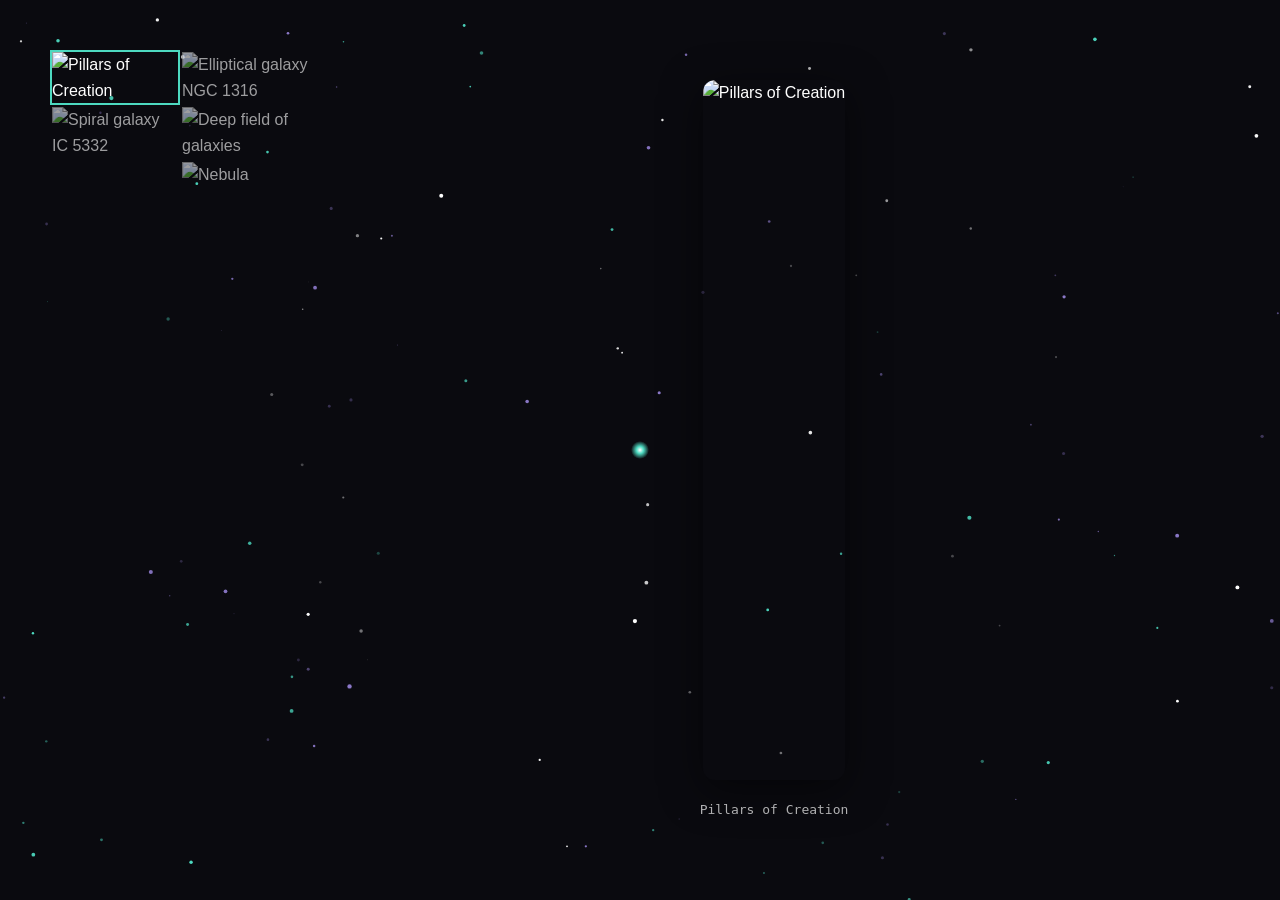
==== album.html @ 60c49507 "fix #3" ====
<!DOCTYPE html>
<html lang="en">
<head>
<meta charset="UTF-8">
<meta name="viewport" content="width=device-width, initial-scale=1.0, viewport-fit=cover">
<title>SPACED: Album</title>
<link rel="stylesheet" href="css/style.css">
<link rel="icon" href="assets/logo.png">
</head>
<body class="album-page-body">
<canvas id="starfield"></canvas>
<canvas id="comet-cursor"></canvas>

  <div class="album-page-panel">
    <div class="album-modal-list" id="album-modal-list"></div>
    <div class="album-modal-viewer">
      <img id="album-modal-image" src="" alt="">
      <p id="album-modal-caption"></p>
    </div>
  </div>

  <script src="js/album.js"></script>
</body>
</html>
---- css/style.css ----
/* =========================================================================
   WESPACED.ORG — STYLESHEET
   -------------------------------------------------------------------------
   All colors, fonts and core spacing are defined once in :root below.
   Change a value there and it updates everywhere on the site.
========================================================================= */

:root{
  /* ---- SPACED palette ---- */
  --black:        #0A0A0F;
  --dark-purple:  #1A1535;
  --purple:       #6B4FA0;
  --teal:         #4DD9C0;
  --dark-teal:    #3A9E9B;
  --lavender:     #8B78C8;
  --white:        #FFFFFF;

  --card-bg: #100E1F;
  --card-border: rgba(139,120,200,0.25);
  --text-dim: rgba(255,255,255,0.68);
  --text-dimmer: rgba(255,255,255,0.45);

  --font-display: 'Space Grotesk', sans-serif;
  --font-body: 'Inter', sans-serif;
  --font-mono: 'JetBrains Mono', monospace;

  --sidebar-w: 240px;
  --sidebar-w-collapsed: 84px;

  --ease: cubic-bezier(.22,.68,.28,1);
}

*, *::before, *::after{ box-sizing: border-box; }
html{ scroll-behavior: smooth; }

@media (prefers-reduced-motion: reduce){
  html{ scroll-behavior: auto; }
  *, *::before, *::after{ animation-duration: 0.01ms !important; animation-iteration-count: 1 !important; transition-duration: 0.01ms !important; }
}

body{
  margin:0;
  background: var(--black);
  color: var(--white);
  font-family: var(--font-body);
  line-height: 1.6;
  overflow-x: hidden;
  cursor: none;
}
@media (hover: none), (pointer: coarse){
  body{ cursor: auto; }
}

img{ max-width:100%; display:block; }
a{ color: inherit; text-decoration: none; }
ul{ list-style: none; margin:0; padding:0; }
button{ font: inherit; background:none; border:none; color:inherit; cursor:pointer; }

::selection{ background: var(--teal); color: var(--black); }

/* =========================================================================
   PRELOADER
========================================================================= */
#preloader{
  position: fixed; inset:0; z-index: 9999;
  background: var(--black);
  display:flex; flex-direction:column; align-items:center; justify-content:center;
  gap: 24px;
  transition: opacity .7s var(--ease), visibility .7s var(--ease);
}
#preloader.hidden{ opacity:0; visibility:hidden; pointer-events:none; }

.loader-orbit{ position:relative; width:88px; height:88px; }
.loader-ring{
  position:absolute; inset:0; border-radius:50%;
  border: 3px solid transparent;
  border-top-color: var(--teal);
  border-right-color: var(--purple);
  animation: spin 1.1s linear infinite;
}
.loader-core{
  position:absolute; top:50%; left:50%; width:16px; height:16px; border-radius:50%;
  background: var(--teal); transform: translate(-50%,-50%);
  box-shadow: 0 0 20px 4px rgba(77,217,192,0.7);
  animation: pulse 1.6s ease-in-out infinite;
}
@keyframes spin{ to{ transform: rotate(360deg); } }
@keyframes pulse{ 0%,100%{ transform: translate(-50%,-50%) scale(1); } 50%{ transform: translate(-50%,-50%) scale(1.3); } }

.loader-text{
  font-family: var(--font-mono); font-size: 12px; letter-spacing: 3px;
  color: var(--text-dim); text-transform: uppercase;
}

/* =========================================================================
   AMBIENT BACKGROUNDS: starfield + comet cursor + fade overlay
========================================================================= */
#starfield{
  position: fixed; inset:0; z-index:0; pointer-events:none;
  width:100%; height:100%;
}
#comet-cursor{
  position: fixed; inset:0; z-index: 9998; pointer-events:none;
  width:100%; height:100%;
}
@media (hover: none), (pointer: coarse){
  #comet-cursor{ display:none; }
}
#fade-overlay{
  position: fixed; inset:0; z-index: 9997; background: var(--black);
  opacity:0; pointer-events:none; transition: opacity .35s ease;
}
#fade-overlay.active{ opacity:1; }

/* =========================================================================
   SIDEBAR NAVIGATION
========================================================================= */
#nav-toggle{
  position: fixed; top: 18px; right: 18px; z-index: 1100;
  width: 46px; height: 46px; border-radius: 50%;
  background: rgba(26,21,53,0.85); border: 1px solid var(--card-border);
  display:none; flex-direction:column; align-items:center; justify-content:center; gap:5px;
  backdrop-filter: blur(6px);
}
#nav-toggle span{ width:20px; height:2px; background: var(--teal); border-radius:2px; transition: transform .3s var(--ease), opacity .3s var(--ease); }
#nav-toggle.open span:nth-child(1){ transform: translateY(7px) rotate(45deg); }
#nav-toggle.open span:nth-child(2){ opacity:0; }
#nav-toggle.open span:nth-child(3){ transform: translateY(-7px) rotate(-45deg); }

#nav-scrim{
  position: fixed; inset:0; z-index: 999; background: rgba(10,10,15,0.6);
  backdrop-filter: blur(2px); opacity:0; visibility:hidden; transition: opacity .3s var(--ease);
}
#nav-scrim.show{ opacity:1; visibility:visible; }

/* Persistent logo button — always visible on desktop, toggles the sidebar */
#logo-toggle{
  position: fixed; top: 24px; left: 24px; z-index: 1101;
  width: 50px; height: 50px; border-radius: 50%; padding:0; overflow:hidden;
  border: 2px solid rgba(77,217,192,0.4);
  box-shadow: 0 0 0 4px rgba(10,10,15,0.4), 0 4px 18px rgba(0,0,0,0.4);
  transition: transform .3s var(--ease), border-color .3s var(--ease), box-shadow .3s var(--ease);
}
#logo-toggle img{ width:100%; height:100%; object-fit:cover; }
#logo-toggle:hover{ transform: scale(1.07); border-color: var(--teal); }
#logo-toggle.pinned{ border-color: var(--teal); box-shadow: 0 0 0 4px rgba(77,217,192,0.18), 0 4px 22px rgba(77,217,192,0.3); }

/* Invisible strip on the left edge — hovering it peeks the sidebar open */
#hover-zone{
  position: fixed; top:0; left:0; width: 26px; height: 100vh; z-index: 990;
}

#sidebar{
  position: fixed; top:0; left:0; height:100vh; width: var(--sidebar-w);
  z-index: 1000; padding: 100px 20px 32px;
  display:flex; flex-direction:column;
  background: linear-gradient(180deg, rgba(26,21,53,0.94), rgba(10,10,15,0.96));
  border-right: 1px solid var(--card-border);
  backdrop-filter: blur(10px);
  transform: translateX(-100%);
  box-shadow: none;
  transition: transform .35s var(--ease), box-shadow .35s var(--ease);
}

body.modal-open #sidebar,
body.modal-open #logo-toggle,
body.modal-open #nav-toggle,
body.modal-open #hover-zone{
  z-index: 1 !important;
}

/* Desktop: hidden by default, revealed on hover-zone hover, sidebar-itself hover,
   or when pinned open by clicking the logo button */
@media (min-width: 901px){
  #sidebar.peek, #sidebar.pinned{
    transform: translateX(0);
    box-shadow: 20px 0 60px rgba(0,0,0,0.45);
  }
  #sidebar .brand{ display: none; } /* logo already shown via #logo-toggle */
}

.brand{ display:flex; align-items:center; gap:10px; margin-bottom: 40px; }
.brand-mark{
  width: 36px; height:36px; flex-shrink:0; border-radius:50%; object-fit:cover;
  box-shadow: 0 0 0 2px rgba(77,217,192,0.35);
}
.brand-name{ font-family: var(--font-display); font-weight:700; letter-spacing:2px; font-size: 18px; }

.nav-links{ display:flex; flex-direction:column; gap: 4px; flex:1; }
.nav-links a{
  display:flex; align-items:center; gap:12px; padding: 11px 12px; border-radius: 10px;
  font-size: 14.5px; color: var(--text-dim); font-weight:500;
  transition: color .25s var(--ease), background .25s var(--ease);
  position: relative;
}
.nav-links a:hover{ color: var(--white); background: rgba(107,79,160,0.18); }
.nav-links a.active{ color: var(--teal); background: rgba(77,217,192,0.1); }

.nav-orbit{
  width: 8px; height:8px; border-radius:50%; border: 1.5px solid var(--purple);
  flex-shrink:0; transition: all .3s var(--ease);
}
.nav-links a:hover .nav-orbit{ border-color: var(--teal); }
.nav-links a.active .nav-orbit{
  background: var(--teal); border-color: var(--teal);
  box-shadow: 0 0 10px 2px rgba(77,217,192,0.7);
}

.sidebar-cta{
  display:block; text-align:center; padding: 13px 14px; border-radius: 12px;
  font-weight:600; font-size: 14px; letter-spacing:.3px;
  background: var(--teal); color: var(--black);
  transition: transform .25s var(--ease), box-shadow .25s var(--ease);
}
.sidebar-cta:hover{ transform: translateY(-2px); box-shadow: 0 8px 24px rgba(77,217,192,0.35); }

/* Mobile: logo button hidden, hamburger + slide-in drawer takes over */
@media (max-width: 900px){
  #logo-toggle{ display:none; }
  #hover-zone{ display:none; }
  #nav-toggle{ display:flex; }
  #sidebar{
    width: min(78vw, 300px);
    box-shadow: 20px 0 60px rgba(0,0,0,0.5);
  }
  #sidebar .brand{ display:flex; } /* show logo+name inside drawer on mobile */
  #sidebar.open{ transform: translateX(0); }
}

/* =========================================================================
   SHARED SECTION / LAYOUT UTILITIES
========================================================================= */
main{ position:relative; z-index:1; }

.section{
  position:relative;
  padding: 120px 6vw;
  min-height: 100vh;
  display:flex; flex-direction:column; justify-content:center;
}
.section-inner{ max-width: 1180px; margin: 0 auto; width:100%; }

.eyebrow{
  font-family: var(--font-mono); font-size: 12px; letter-spacing: 3px;
  color: var(--teal); text-transform: uppercase; margin: 0 0 14px;
}
.section-title{
  font-family: var(--font-display); font-weight:700;
  font-size: clamp(32px, 4.5vw, 52px); margin: 0 0 16px; line-height:1.1;
}
.section-lede{
  color: var(--text-dim); max-width: 1000px; font-size: 17px; margin: 0 0 56px;
}

.grad-text{
  background: linear-gradient(90deg, var(--teal), var(--purple));
  -webkit-background-clip: text; background-clip: text; color: transparent;
}

/* Scroll-reveal fade/slide */
.reveal{ opacity:0; transform: translateY(28px); transition: opacity .8s var(--ease), transform .8s var(--ease); }
.reveal.in-view{ opacity:1; transform: translateY(0); }

/* =========================================================================
   BUTTONS  — flip/fill on hover (black+purple text -> purple fill+black text)
========================================================================= */
.btn{
  position: relative; display:inline-flex; align-items:center; justify-content:center;
  padding: 15px 30px; border-radius: 999px; font-weight:600; font-size:14.5px;
  letter-spacing:.2px; overflow:hidden; isolation:isolate; z-index:0;
  transition: color .4s var(--ease), border-color .4s var(--ease), transform .25s var(--ease);
}
.btn::before{
  content:''; position:absolute; inset:0; z-index:-1;
  transform: translateY(101%); transition: transform .4s var(--ease);
}
.btn:hover{ transform: translateY(-2px); }
.btn:hover::before{ transform: translateY(0); }

.btn-primary{
  background: var(--black); color: var(--purple); border: 1.5px solid var(--purple);
}
.btn-primary::before{ background: var(--purple); }
.btn-primary:hover{ color: var(--black); }

.btn-ghost{
  background: transparent; color: var(--purple); border: 1.5px solid var(--purple);
}
.btn-ghost::before{ background: var(--teal); }
.btn-ghost:hover{ color: var(--black); border-color: var(--teal); }

.btn-wide{ width:100%; max-width: 340px; padding: 18px 30px; }

.btn-disabled{
  opacity: 0.4;
  cursor: not-allowed;
  pointer-events: none;
  border-color: rgba(255,255,255,0.15) !important;
  color: rgba(255,255,255,0.35) !important;
}

#scroll-top-btn{
  position: fixed;
  bottom: 24px;
  right: 24px;
  width: 46px;
  height: 46px;
  border-radius: 50%;
  display: flex;
  align-items: center;
  justify-content: center;
  cursor: pointer;
  z-index: 900;
  opacity: 0;
  transform: translateY(10px);
  pointer-events: none;
  transition: opacity .3s var(--ease), transform .3s var(--ease), border-color .3s var(--ease);
}

#scroll-top-btn img{
  width: 40px;
  height: 40px;
  object-fit: contain;
  display: block;
  position: absolute;
  top: 50%;
  left: 50%;
  transform: translate(-50%, -50%);
}

#scroll-top-btn.visible{
  opacity: 1;
  transform: translateY(0);
  pointer-events: auto;
}

#scroll-top-btn .arrow-hover{
  opacity: 0;
}

#scroll-top-btn:hover .arrow-default{
  opacity: 0;
}
#scroll-top-btn:hover .arrow-hover{
  opacity: 1;
}

#scroll-top-btn img{
  transition: opacity .2s var(--ease);
}

/* =========================================================================
   HERO
========================================================================= */
.hero{ padding-top: 0; align-items:center; overflow:hidden; }
.hero-bg{ position:absolute; inset:0; z-index:-1; }
.hero-bg img{ width:100%; height:100%; object-fit: cover; opacity: 0.34; filter: saturate(1.15); }
.hero-bg-overlay{
  position:absolute; inset:0;
  background:
    radial-gradient(60% 50% at 30% 20%, rgba(107,79,160,0.45), transparent 70%),
    linear-gradient(180deg, rgba(10,10,15,0.55) 0%, rgba(10,10,15,0.85) 60%, var(--black) 100%);
}

.hero-content{ max-width: 720px; padding-left: 2vw; }
.hero-title{
  font-family: var(--font-display); font-weight:700; font-size: clamp(40px, 7vw, 84px);
  line-height:1.02; margin: 0 0 24px;
}
.hero-sub{ color: var(--text-dim); font-size: 18px; max-width: 560px; margin-bottom: 36px; }
.hero-actions{ display:flex; gap:16px; flex-wrap:wrap; }

.scroll-cue{
  position:absolute; bottom: 40px; left: 50%; transform: translateX(-50%);
  display:flex; flex-direction:column; align-items:center; gap:8px;
  font-family: var(--font-mono); font-size: 11px; letter-spacing:2px; color: var(--text-dimmer);
}
.scroll-cue-line{ width:1px; height: 34px; background: linear-gradient(var(--teal), transparent); animation: scrollcue 1.8s ease-in-out infinite; }
@keyframes scrollcue{ 0%{ opacity:0; transform: scaleY(0.3); transform-origin: top; } 50%{ opacity:1; transform: scaleY(1); } 100%{ opacity:0; transform: scaleY(0.3); transform-origin: bottom; } }

/* =========================================================================
   FLIP CARDS (About / Vision / Mission)
========================================================================= */
.flip-grid{ display:grid; grid-template-columns: repeat(3, 1fr); gap: 26px; perspective: 1600px; }

.flip-card{ width:100%; text-align:left; }
.flip-inner{
  position:relative; width:100%; height: 300px; transform-style: preserve-3d;
  transition: transform .7s var(--ease);
  border-radius: 20px;
}
.flip-card.flipped .flip-inner{ transform: rotateY(180deg); }

.flip-face{
  position:absolute; inset:0; backface-visibility:hidden;
  border-radius: 20px; padding: 32px;
  display:flex; flex-direction:column;
  border: 1px solid var(--card-border);
}
.flip-front{
  background: linear-gradient(160deg, var(--card-bg), var(--black));
  justify-content: space-between;
  transition: box-shadow .4s var(--ease), border-color .4s var(--ease);
}
.flip-card:hover .flip-front, .flip-card:focus-visible .flip-front{
  box-shadow: 0 0 0 1px rgba(77,217,192,0.4), 0 0 40px rgba(77,217,192,0.18);
  border-color: rgba(77,217,192,0.5);
}
.flip-icon{ font-size: 30px; color: var(--lavender); }
.flip-front h3{ font-family: var(--font-display); font-size: 24px; margin: 18px 0 6px; }
.flip-hint{ font-family: var(--font-mono); font-size:11px; letter-spacing:1.5px; color: var(--text-dimmer); text-transform:uppercase; }

.flip-back{
  background: linear-gradient(160deg, var(--teal), var(--dark-teal));
  color: var(--black); transform: rotateY(180deg);
  justify-content:center;
}
.flip-back p{ font-size: 16.5px; line-height:1.65; font-weight: 500; margin:0; }

@media (max-width: 860px){
  .flip-grid{ grid-template-columns: 1fr; }
  .flip-inner{ height: auto; min-height: 240px; }
}

/* =========================================================================
   GET INVOLVED
========================================================================= */
.involved-grid{ display:grid; grid-template-columns: repeat(1, 2fr); gap: 24px; margin-bottom: 64px; }
.involved-card{
  background: var(--card-bg); border: 1px solid var(--card-border); border-radius: 18px;
  padding: 30px; display:flex; flex-direction:row; gap:14px;
  transition: transform .35s var(--ease), border-color .35s var(--ease);
}
.involved-card:hover{ transform: translateY(-6px); border-color: rgba(139,120,200,0.55); }
.involved-card h3{ font-family: var(--font-display); font-size:20px; margin:0; }
.involved-card p{ color: var(--text-dim); font-size:15px; margin:0 0 8px; flex:1; }
.involved-card .btn{flex-shrink: 0; white-space: nowrap; padding: 12px 24px; }
.involved-card .card-text{
  flex: 1;
  display: flex;
  flex-direction: column;
  gap: 6px;
}

.reach-map{ text-align:center; }
.reach-map h3{ font-family: var(--font-display); font-size: 24px; margin: 0 0 28px; }
.map-wrap{
  position:relative; max-width: 1000px; margin: 0 auto;
  aspect-ratio: 2/1; /* match, so the box itself is already 2:1 */
  background: radial-gradient(60% 90% at 50% 50%, rgba(107,79,160,0.14), transparent 70%);
  border: 1px solid var(--card-border); border-radius: 20px; overflow:hidden;
}
#worldmap{ width:100%; height:100%; display:block; }

/* =========================================================================
   EVENTS AND SERVICES
========================================================================= */
.cards-grid{ display:grid; grid-template-columns: repeat(3, 1fr); gap: 22px; }
.info-card{
  background: var(--card-bg); border: 1px solid var(--card-border); border-radius: 18px;
  padding: 28px; transition: transform .35s var(--ease), box-shadow .35s var(--ease);
}
.info-card:hover{ transform: translateY(-6px); box-shadow: 0 16px 40px rgba(0,0,0,0.35); }
.info-card-num{ font-family: var(--font-mono); color: var(--teal); font-size: 13px; letter-spacing:1px; }
.info-card h3{ font-family: var(--font-display); font-size: 20px; margin: 14px 0 8px; }
.info-card p{ color: var(--text-dim); font-size: 15px; margin:0; }

/* =========================================================================
   FOUNDERS & BOARD
========================================================================= */
.founders-grid{ display:flex; gap: 60px; justify-content:center; flex-wrap:wrap; margin-bottom: 70px; }

.founder-orb{
  position:relative; width: 250px; height:250px; border-radius:50%;
  display:flex; align-items:center; justify-content:center; cursor:pointer;
}
.orb-ring{
  position:absolute; inset:-8px; border-radius:50%;
  background: conic-gradient(from 0deg, var(--purple), var(--teal), var(--lavender), var(--purple));
  -webkit-mask: radial-gradient(farthest-side, transparent calc(100% - 6px), #000 calc(100% - 5px));
  mask: radial-gradient(farthest-side, transparent calc(100% - 6px), #000 calc(100% - 5px));
  animation: spin 6s linear infinite;
}
.orb-photo{
  width: 100%; height:100%; border-radius:50%; object-fit:cover;
  transition: opacity .4s var(--ease), transform .4s var(--ease);
}
.orb-bio{
  position:absolute; inset:0; border-radius:50%; padding: 30px;
  background: linear-gradient(160deg, var(--dark-purple), var(--black));
  display:flex; align-items:center; justify-content:center; text-align:center;
  opacity:0; transform: scale(0.85); transition: opacity .4s var(--ease), transform .4s var(--ease);
}
.orb-bio h4{ display:none; }
.orb-bio p{ font-size: 13.5px; color: var(--text-dim); margin:0; }
.founder-orb:hover .orb-photo, .founder-orb:focus-visible .orb-photo{ opacity:0; transform: scale(0.85); }
.founder-orb:hover .orb-bio, .founder-orb:focus-visible .orb-bio{ opacity:1; transform: scale(1); }
.founder-orb:hover .orb-ring, .founder-orb:focus-visible .orb-ring{ animation-duration: 2.4s; }

.orb-name{
  position:absolute; bottom:-64px; left:50%; transform: translateX(-50%);
  font-family: var(--font-display); font-weight:600; font-size:16px; text-align:center; white-space:nowrap;
}
.orb-name small{ display:block; font-family: var(--font-mono); font-weight:400; font-size:11px; color: var(--text-dimmer); letter-spacing:1px; margin-top:2px; }

.marquee-wrap{ overflow:hidden; mask-image: linear-gradient(90deg, transparent, #000 8%, #000 92%, transparent); padding-top:50px;}
.marquee-track{ display:flex; gap: 44px; width:max-content; animation: marquee 26s linear infinite; }
.marquee-wrap:hover .marquee-track{ animation-play-state: paused; }
.marquee-member{ display:flex; flex-direction:column; align-items:center; gap:10px; width:110px; flex-shrink:0; }
.marquee-member img{ width: 84px; height:84px; border-radius:50%; object-fit:cover; border: 2px solid var(--card-border); }
.marquee-member span{ font-size: 13px; color: var(--text-dim); text-align:center; }
@keyframes marquee{ from{ transform: translateX(0); } to{ transform: translateX(-50%); } }

/* =========================================================================
   ALBUM
========================================================================= */
.album-grid{
  display:grid; grid-template-columns: repeat(4, 1fr); grid-auto-rows: 180px; gap: 16px; grid-auto-flow: dense;
}
.album-item{ border-radius: 16px; overflow:hidden; position:relative; }
.album-item img{ width:100%; height:100%; object-fit:cover; transition: transform .5s var(--ease); }
.album-item:hover img{ transform: scale(1.08); }
.album-tall{ grid-row: span 2; }
.album-wide{ grid-column: span 2; }
.album-placeholder{
  display:flex; align-items:center; justify-content:center; text-align:center;
  border: 1.5px dashed var(--card-border); color: var(--text-dimmer);
  font-family: var(--font-mono); font-size: 13px; letter-spacing:.5px;
}

/* ===================== ALBUM: VIEW ALL TILE ===================== */
.album-view-all{
  grid-column: 4;
  grid-row: 2;
  display:flex; align-items:center; justify-content:center;
  cursor:pointer;
  border: 1px dashed var(--card-border);
  background: rgba(139,120,200,0.06);
  transition: border-color .3s var(--ease), background .3s var(--ease);
}
.album-view-all:hover{
  border-color: rgba(77,217,192,0.6);
  background: rgba(77,217,192,0.06);
}
.album-view-all span{
  font-family:'JetBrains Mono', monospace;
  font-size: 14px;
  color: var(--text-dim);
  letter-spacing: 0.5px;
}

/* ===================== ALBUM MODAL ===================== */
.album-modal{
  position: fixed; inset:0; z-index: 2000;
  display:flex; align-items:center; justify-content:center;
  opacity:0; pointer-events:none;
  transition: opacity .3s var(--ease);
}
.album-modal.open{ opacity:1; pointer-events:auto; }

.album-modal-backdrop{
  position:absolute; inset:0;
  background: rgba(5,4,12,0.85);
  backdrop-filter: blur(6px);
}

.album-modal-panel{
  position:relative;
  width: min(1100px, 92vw);
  height: min(575px, 85vh);
  display:flex;
  background: var(--card-bg);
  border: 1px solid var(--card-border);
  border-radius: 20px;
  overflow: hidden; /* clips the panel's own rounded corners — fine to keep */
  transform: scale(0.96);
  transition: transform .3s var(--ease);
  padding: 30px;
  gap: 10px;
}
.album-modal.open .album-modal-panel{ transform: scale(1); }

.album-modal-close{
  position:absolute; top:10px; right:10px; z-index:5;
  background:none; border:none; color:#fff; font-size:28px; line-height:1;
  cursor:pointer; opacity:0.7; transition: opacity .2s var(--ease);
}
.album-modal-close:hover{ opacity:1; }

.album-modal-list{
  width: 260px; flex-shrink:0;
  height: 100%;
  overflow-y: auto;
  column-count: 2;
  column-gap: 0;
}
.album-modal-item{
  cursor:pointer;
  border: 2px solid transparent;
  transition: border-color .2s var(--ease), opacity .2s var(--ease);
  opacity: 0.6;
  break-inside: avoid;
  display: block;
}
.album-modal-item:hover{ opacity: 0.85; }
.album-modal-item.active{
  border-color: #4DD9C0;
  opacity: 1;
}
.album-modal-item img{
  width: 100%;
  height: auto;      /* keeps natural aspect ratio instead of forcing square */
  display: block;
  margin: 0;
}
.album-modal-item span{
  font-size: 13px; color: var(--text-dim);
}
.album-modal-item.active span{ color:#fff; }

.album-modal-viewer{
  flex:1;
  display:flex; flex-direction:column; align-items:center; justify-content:center;
  padding: 20px; gap:20px; min-width:0; min-height:0;
  height: 100%;
}
.album-modal-viewer img{
  max-width: 90%;
  max-height: calc(100% - 60px); 
  width: auto;
  height: 100%;
  object-fit: contain;
  border-radius:12px;
  box-shadow: 0 10px 40px rgba(0,0,0,0.5);
}
.album-modal-viewer p{
  font-family:'JetBrains Mono', monospace;
  font-size:13px; color: var(--text-dim); text-align:center;
  flex-shrink: 0;
  margin: 0;
}

@media (max-width: 700px){
  .album-modal-panel{ flex-direction:column; height: 90vh; }
  .album-modal-list{ width:100%; height:120px; border-right:none; border-bottom:1px solid var(--card-border); display:flex; overflow-x:auto; overflow-y:hidden; padding:12px; }
  .album-modal-item{ flex-direction:column; border-left:none; border-bottom:2px solid transparent; flex-shrink:0; }
  .album-modal-item.active{ border-left-color:transparent; border-bottom-color:#4DD9C0; }
}

/* ===================== ALBUM PAGE (full-window) ===================== */
.album-page-body{
  margin:0; height:100vh; width:100vw; overflow:hidden;
  background: var(--bg, #0a0a0f);
}
.album-page-panel{
  display:flex;
  width:100%; height:100%;
  padding: 50px; gap: 8px;
  box-sizing: border-box;
  z-index: 2;
}
#album-back-btn{
  position: fixed; top:20px; right:24px; z-index:10;
  background:none; border:none; color:#fff; font-size:32px; line-height:1;
  cursor:pointer; opacity:0.7; transition: opacity .2s var(--ease);
}
#album-back-btn:hover{ opacity:1; }

/* =========================================================================
   BLOG
========================================================================= */
.blog-card{
  background: var(--card-bg); border: 1px solid var(--card-border); border-radius: 18px;
  padding: 28px; display:flex; flex-direction:column; gap: 10px;
  transition: transform .35s var(--ease), border-color .35s var(--ease);
}
.blog-card:hover{ transform: translateY(-6px); border-color: rgba(77,217,192,0.5); }
.blog-tag{ font-family: var(--font-mono); font-size: 11px; letter-spacing:1.5px; color: var(--teal); text-transform:uppercase; }
.blog-card h3{ font-family: var(--font-display); font-size: 19px; margin: 6px 0; }
.blog-card p{ color: var(--text-dim); font-size: 14.5px; margin:0 0 10px; flex:1; }
.blog-read{ font-size: 13.5px; font-weight:600; color: var(--lavender); }
.center-cta{ display:flex; justify-content:center; margin-top: 44px; }

/* =========================================================================
   CONTACT
========================================================================= */
.contact-grid{ display:grid; grid-template-columns: repeat(4, 1fr); gap: 20px; }
.contact-card{
  background: var(--card-bg); border: 1px solid var(--card-border); border-radius: 18px;
  padding: 28px 20px; text-align:center;
  transition: transform .35s var(--ease), border-color .35s var(--ease), background .35s var(--ease);
}
.contact-card:hover{ transform: translateY(-6px); border-color: var(--teal); background: rgba(77,217,192,0.06); }
.contact-icon{ font-size: 26px; color: var(--teal); display:inline-block; margin-bottom:12px; }
.contact-card h3{ font-family: var(--font-display); font-size:17px; margin:0 0 6px; }
.contact-card p{ color: var(--text-dim); font-size: 13.5px; margin:0; word-break: break-word; }

/* =========================================================================
   FOOTER
========================================================================= */
.site-footer{ position:relative; z-index:1; border-top: 1px solid var(--card-border); padding: 40px 6vw; }
.footer-inner{ max-width:1180px; margin:0 auto; display:flex; align-items:center; justify-content:space-between; gap: 20px; flex-wrap:wrap; }
.footer-brand{ display:flex; align-items:center; gap:10px; font-family: var(--font-display); font-weight:700; letter-spacing:1.5px; }
.footer-brand .brand-mark{ width:26px; height:26px; }
.footer-inner p{ color: var(--text-dimmer); font-size: 13px; margin:0; }
.footer-socials{ display:flex; gap: 18px; }
.footer-socials a{ font-size: 13.5px; color: var(--text-dim); transition: color .25s var(--ease); }
.footer-socials a:hover{ color: var(--teal); }

/* =========================================================================
   RESPONSIVE — TABLET / MOBILE
========================================================================= */
@media (max-width: 900px){
  .section{ padding: 90px 6vw; }
  .involved-grid, .cards-grid, .contact-grid{ grid-template-columns: 1fr 1fr; }
  .founders-grid{ gap: 40px; }
  .album-grid{ grid-template-columns: repeat(2, 1fr); grid-auto-rows: 150px; }
  .album-wide{ grid-column: span 2; }
  .cta-band{ flex-direction:column; text-align:center; }
}

@media (max-width: 560px){
  .section{ padding: 80px 6vw 70px; }
  .involved-grid, .cards-grid, .contact-grid, .blog-grid{ grid-template-columns: 1fr; }
  .hero-title{ font-size: 42px; }
  .hero-actions{ flex-direction:column; align-items:stretch; }
  .founders-grid{ gap: 30px; }
  .founder-orb{ width: 160px; height:160px; }
  .album-grid{ grid-template-columns: 1fr 1fr; grid-auto-rows: 130px; }
  .cta-band{ padding: 30px 24px; }
  #sidebar{ width: 82vw; }
}
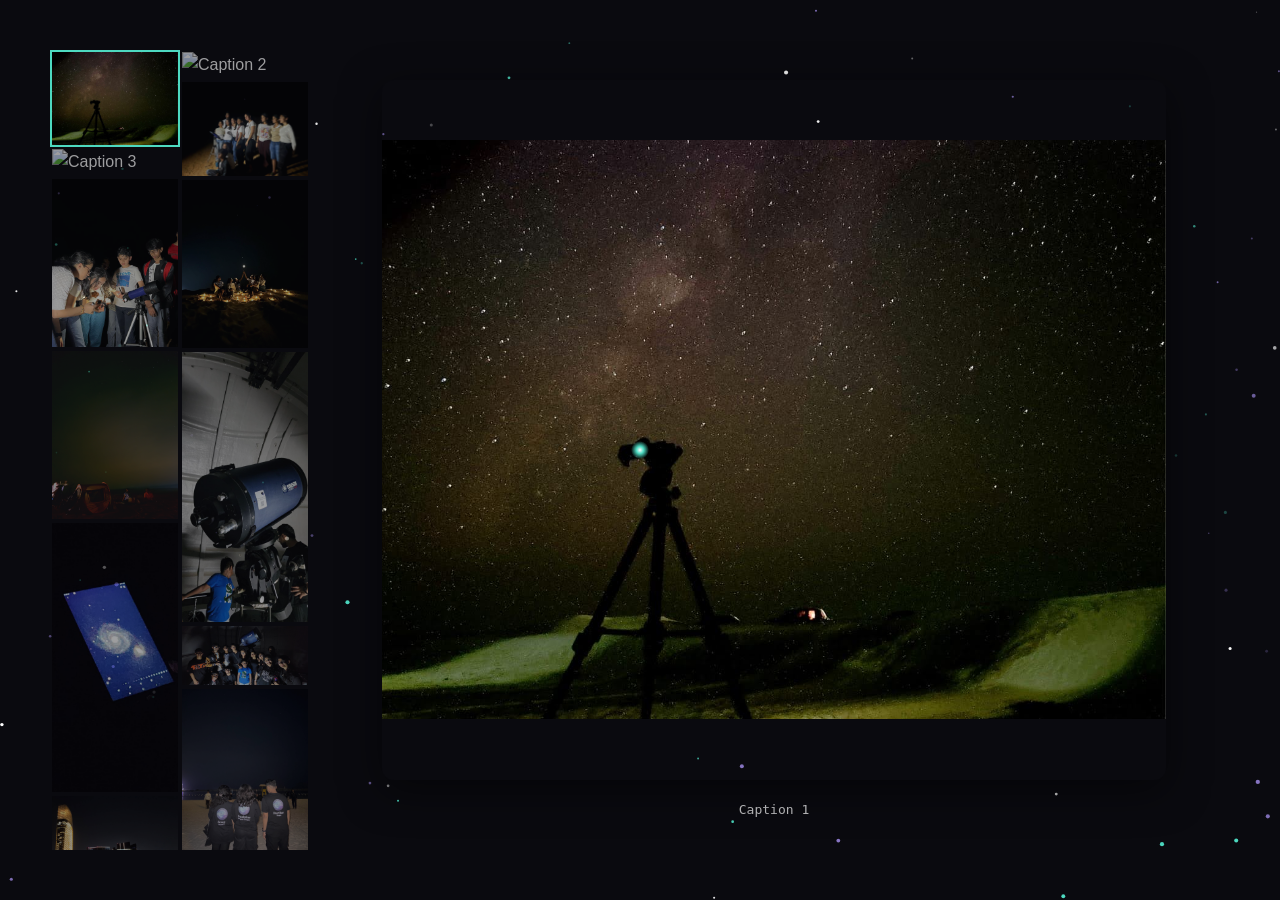
==== commit 3b6dc4f9: "fix applied" ====
--- a/album.html
+++ b/album.html
@@ -7,9 +7,10 @@
 <link rel="stylesheet" href="css/style.css">
 <link rel="icon" href="assets/logo.png">
 </head>
+
 <body class="album-page-body">
-<canvas id="starfield"></canvas>
-<canvas id="comet-cursor"></canvas>
+  <canvas id="starfield" aria-hidden="true"></canvas>
+  <canvas id="comet-cursor" aria-hidden="true"></canvas>
 
   <div class="album-page-panel">
     <div class="album-modal-list" id="album-modal-list"></div>
--- a/css/style.css
+++ b/css/style.css
@@ -96,7 +96,7 @@
    AMBIENT BACKGROUNDS: starfield + comet cursor + fade overlay
 ========================================================================= */
 #starfield{
-  position: fixed; inset:0; z-index:0; pointer-events:none;
+  position: fixed; inset:0; z-index:-100; pointer-events:none;
   width:100%; height:100%;
 }
 #comet-cursor{
@@ -591,8 +591,19 @@
   width: 260px; flex-shrink:0;
   height: 100%;
   overflow-y: auto;
-  column-count: 2;
-  column-gap: 0;
+  display: flex;
+  gap: 0;
+  scrollbar-width: none;
+  -ms-overflow-style: none;
+}
+.album-modal-list::-webkit-scrollbar{
+  display: none;
+}
+.album-modal-column{
+  flex: 1;
+  display: flex;
+  flex-direction: column;
+  min-width: 0;
 }
 .album-modal-item{
   cursor:pointer;
@@ -609,9 +620,8 @@
 }
 .album-modal-item img{
   width: 100%;
-  height: auto;      /* keeps natural aspect ratio instead of forcing square */
+  height: auto;
   display: block;
-  margin: 0;
 }
 .album-modal-item span{
   font-size: 13px; color: var(--text-dim);
@@ -659,12 +669,6 @@
   box-sizing: border-box;
   z-index: 2;
 }
-#album-back-btn{
-  position: fixed; top:20px; right:24px; z-index:10;
-  background:none; border:none; color:#fff; font-size:32px; line-height:1;
-  cursor:pointer; opacity:0.7; transition: opacity .2s var(--ease);
-}
-#album-back-btn:hover{ opacity:1; }
 
 /* =========================================================================
    BLOG
